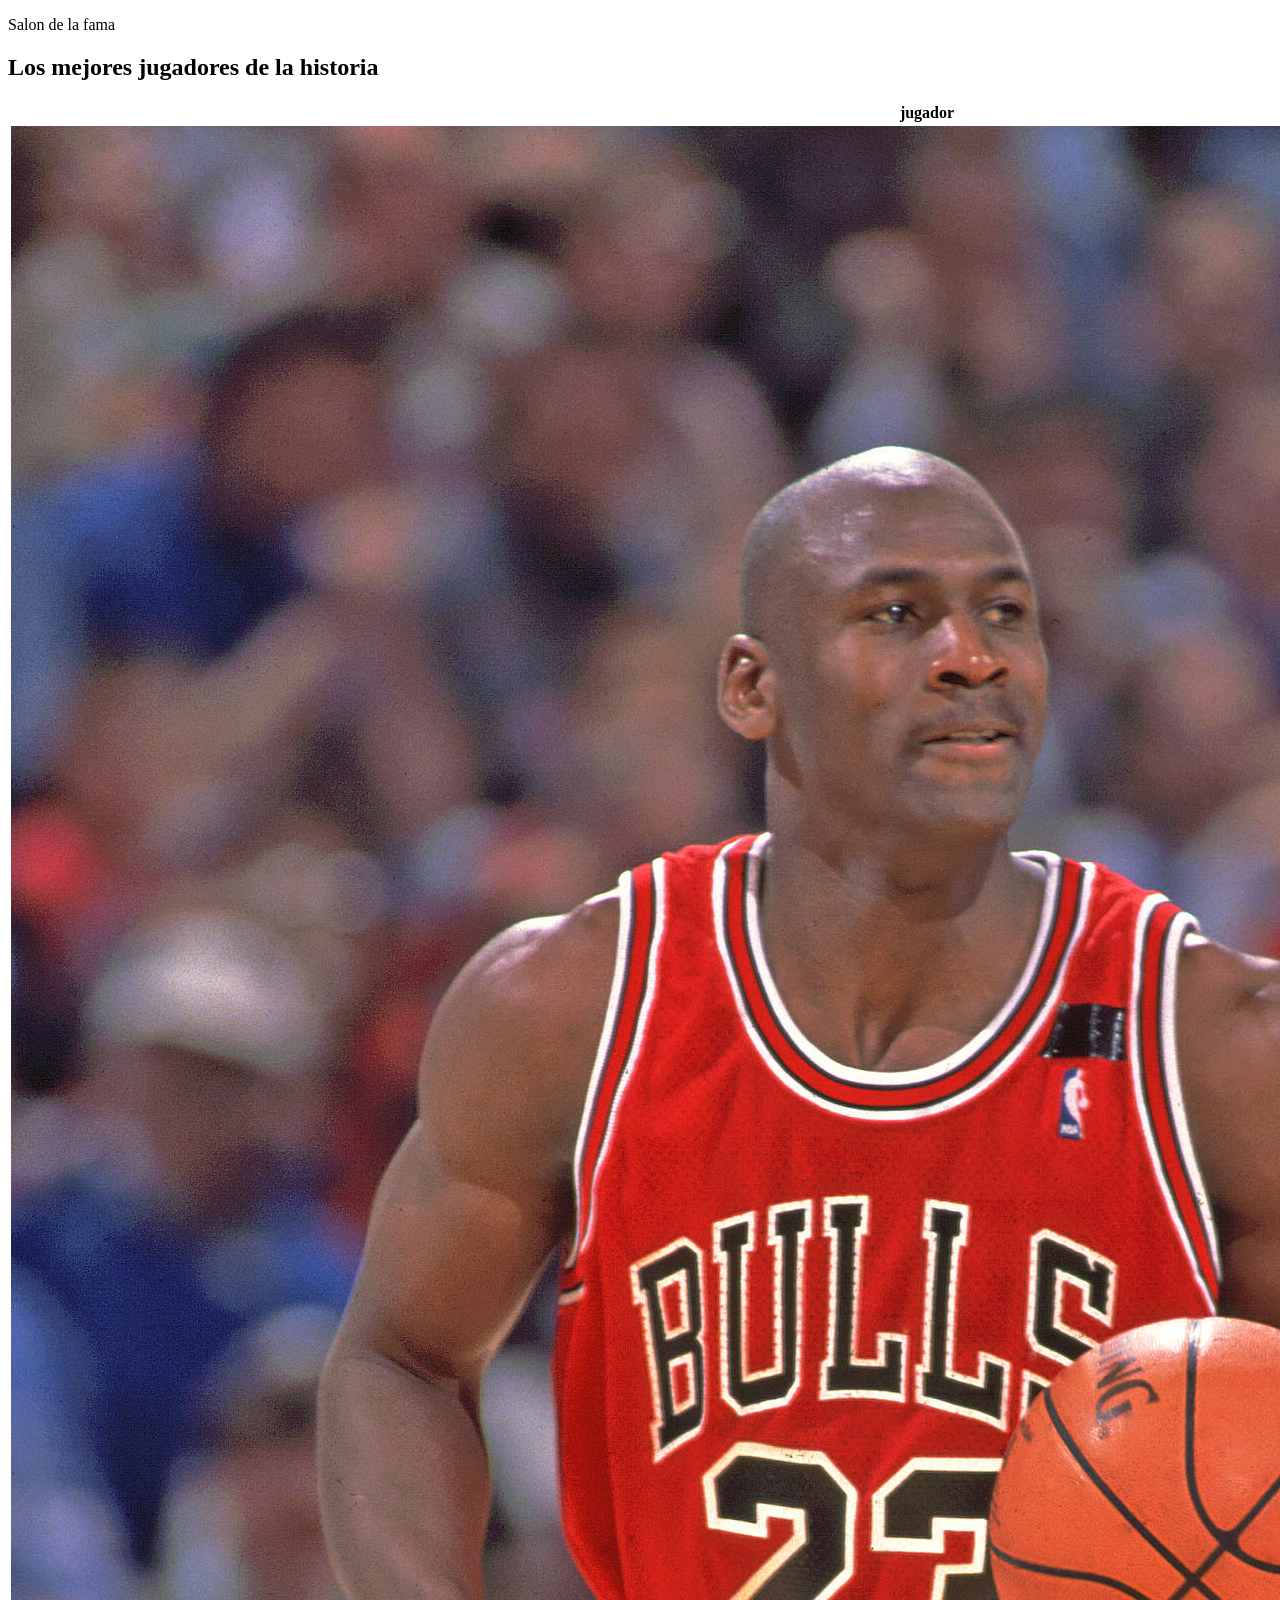
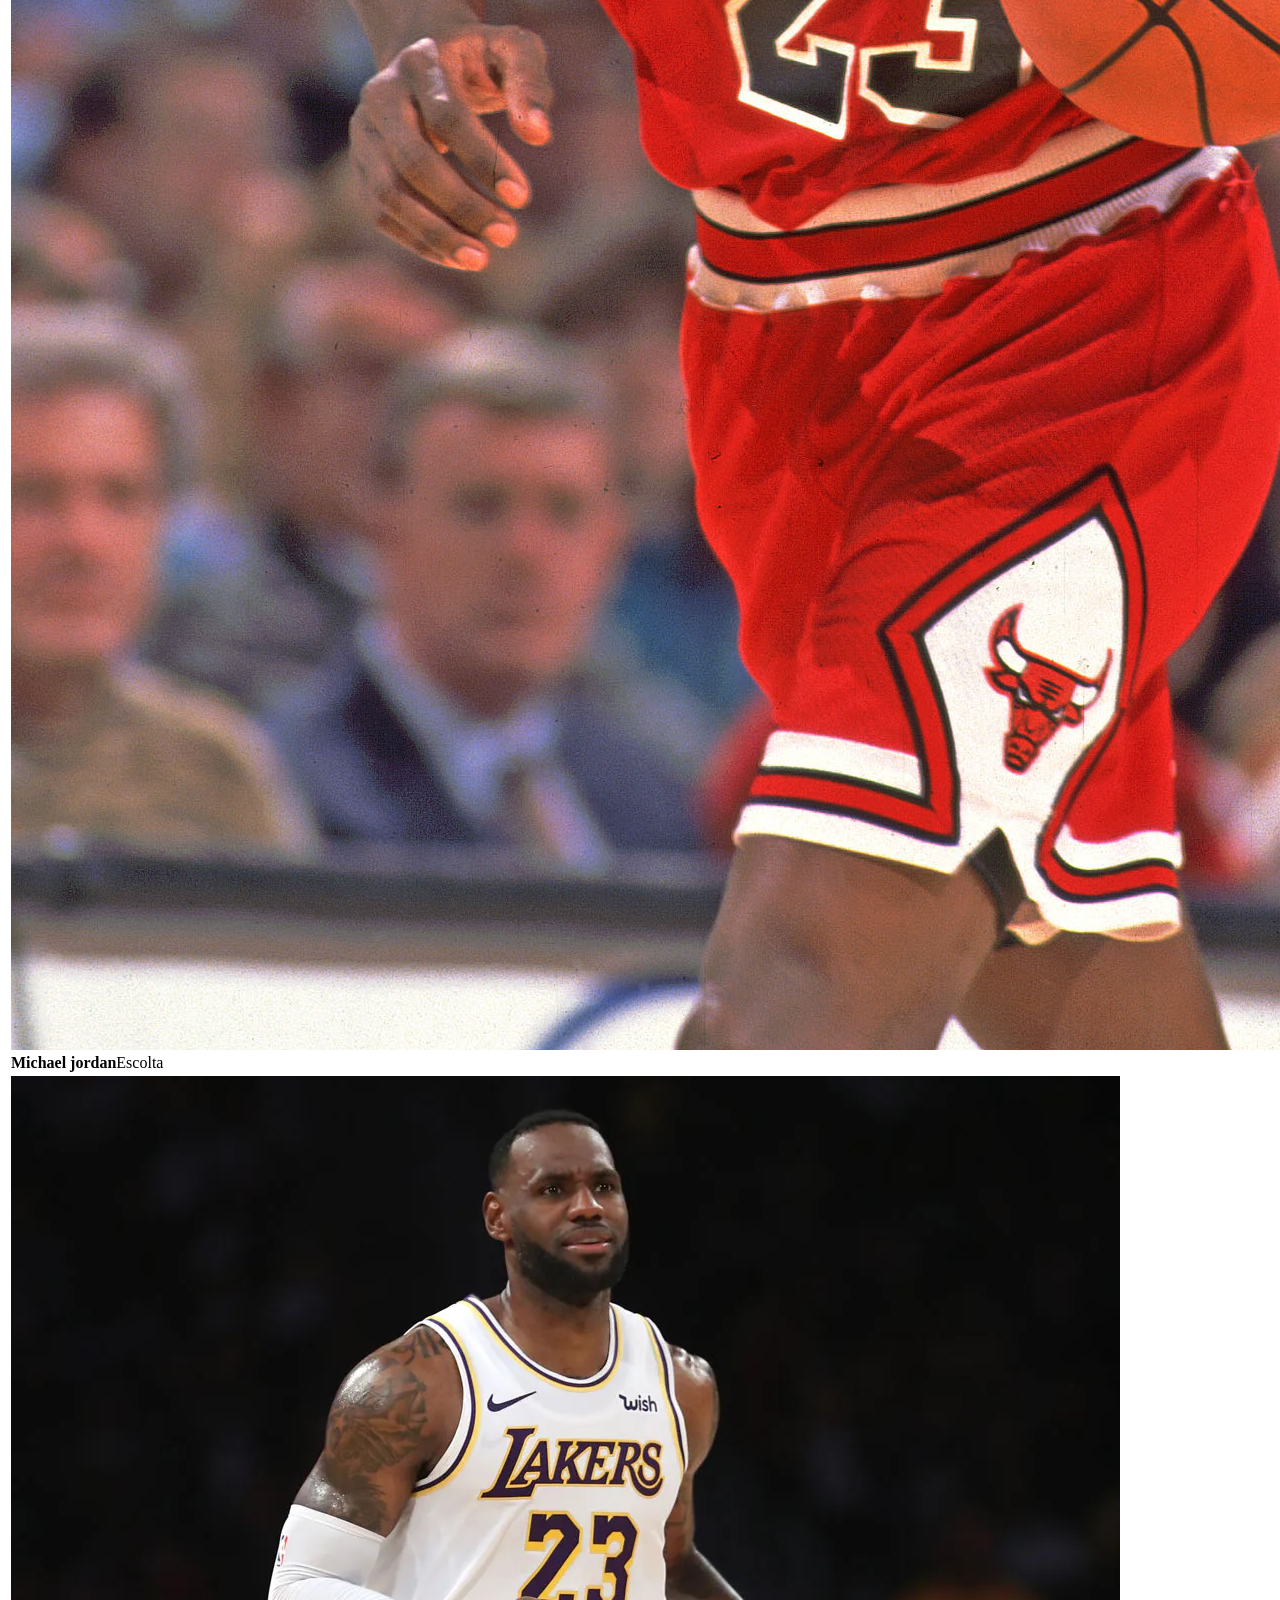
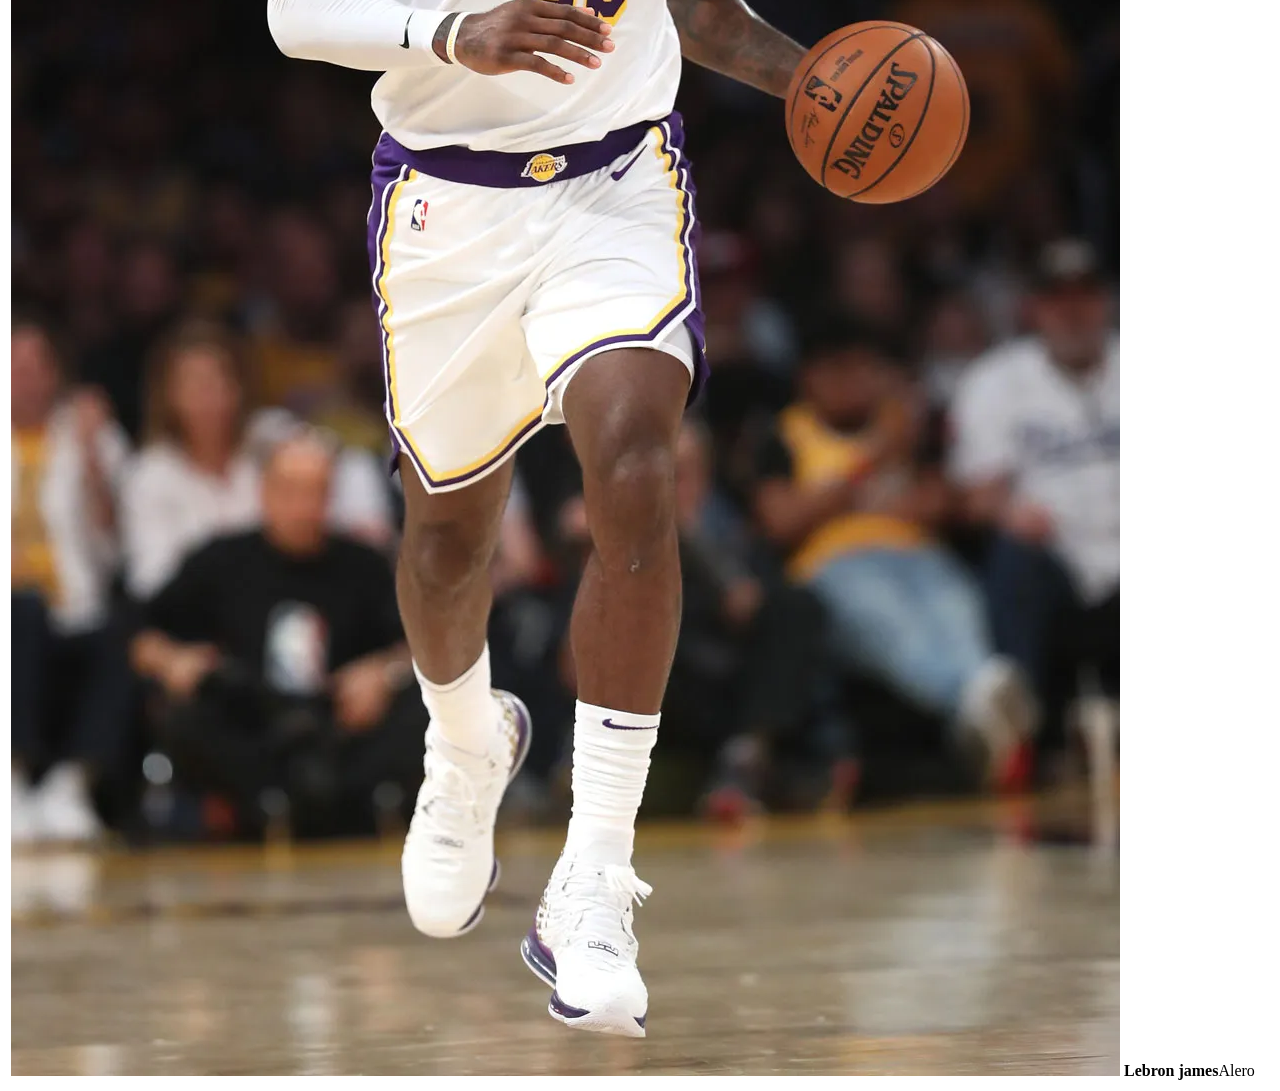
==== inicio.html @ f9efda5d "first commit" ====
<!DOCTYPE html>
<html lang="es">

<head>
    <meta charset="UTF-8">
    <meta name="viewport" content="width=device-width, initial-scale=1.0">
    <title>Document</title>
</head>

<body>
    <main class="contenedor">
        <section class="portada">
            <p class="etiqueta">Salon de la fama</p>
            <h1>Los mejores <span class="resultado">jugadores</span> de la historia</h1>
        </section>

        <section class="tarjeta">
            <div class="franja"></div>
            <div class="scroll">
                <table>
                    <thead>
                        <tr>
                            <th>jugador</th>
                            <th>equipos</th>
                            <th>posicion</th>
                            <th>apodo</th>
                        </tr>
                    </thead>
                    <tbody>
                        <tr>
                            <td class="jugador">
                                <img class="foto" src="img/img/8faafbe6-usatsi_2120524.jpg" alt="michael jordan" />
                                <span class="nombre"><strong>Michael jordan</strong><span
                                        class="posicion">Escolta</span>
                            </td>
                            <td>Bulls wizards</td>
                            <td>Escolta</td>
                            <td class="apodo">His airness</td>
                        </tr>
                        <tr>
                            <td class="jugador">
                                <img class="foto" src="img/img/LeBron-James-Los-Angeles-Lakers-Staples-Center-2019.webp"
                                    alt="Lebron james">
                                <span class="nombre"><strong>Lebron james</strong><span class="posicion">Alero</span>
                            </td>

                        </tr>

                    </tbody>

                </table>

            </div>

        </section>

    </main>

</body>

</html>
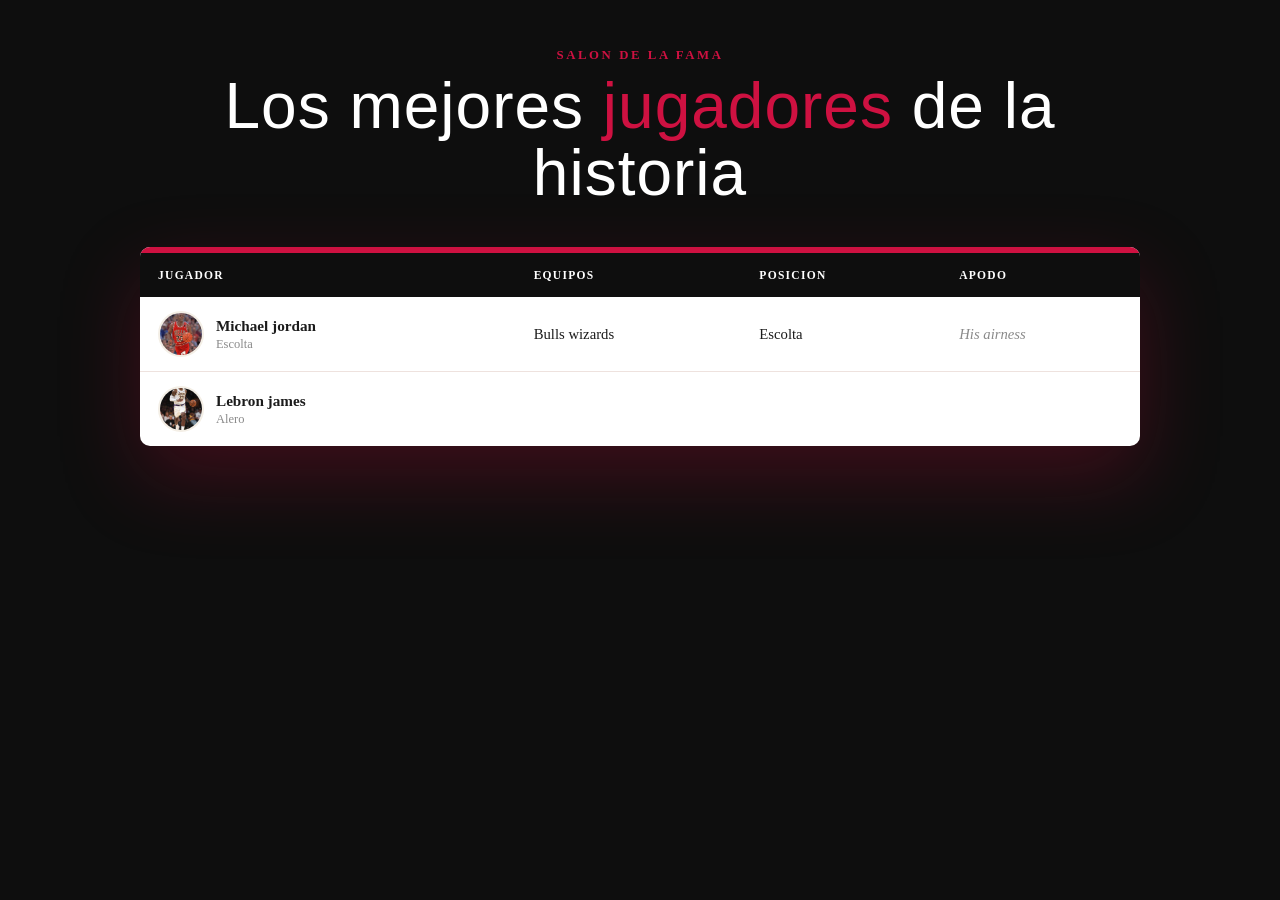
==== commit a574963c: "Actualizo la pagina" ====
--- a/inicio.html
+++ b/inicio.html
@@ -5,6 +5,7 @@
     <meta charset="UTF-8">
     <meta name="viewport" content="width=device-width, initial-scale=1.0">
     <title>Document</title>
+    <link rel="stylesheet" href="css/inicio.css">
 </head>
 
 <body>
--- a/css/inicio.css
+++ b/css/inicio.css
@@ -0,0 +1,155 @@
+:root{
+    --rojo:#ce1141;
+    --negro:#0e0e0e;
+    --carbon: #1b1b1b; 
+    --blanco: #ffffff;
+    --crema: #f4efe6;
+    --gris: #8a8a8a;
+}
+
+*{
+    box-sizing: border-box
+}
+
+body{
+    margin: 0;
+    font-family: "inter" system-ui, sans-serif;
+    color: var(--carbon);
+    background-color: var(--negro);
+}
+
+.contenedor{
+    max-width: 1040px;
+    margin: 0 auto;
+    padding: 24px 20px 80px ;
+}
+
+/*==PORTADA==*/
+.portada{
+    text-align: center;
+    padding: 24px 12px 40px;
+}
+
+.etiqueta{
+    margin: 0 0 10px;
+    font-size: 0.8rem;
+    font-weight: 700;
+    letter-spacing: 0.16rem;
+    text-transform: uppercase;
+    color: var(--rojo);
+}
+
+.portada h1{
+    margin: 0;
+    font-family: "Bebas Meue", "Impact", sans-serif;
+    font-weight: 400;
+    font-size: clamp(2.4rem, 6vw, 4rem);
+    letter-spacing: 1px;
+    line-height: 1.05;
+    color:var(--blanco);
+}
+
+.resultado{
+    color:var(--rojo);
+}
+
+
+.tarjeta{
+    background: var(--blanco);
+    border-radius: 10px;
+    overflow: hidden;
+    box-shadow: 0 30px 80px rgba(206, 17, 65, 0.25);
+}
+
+
+.franja{
+    height: 6px;
+    background: var(--rojo);
+}
+
+
+.scroll{
+    overflow-x: auto;
+}
+
+table{
+    width: 100%;
+    min-width: 760px;
+    border-collapse: collapse;
+}
+
+thead th{
+    background: var(--negro);
+    color: var(--blanco);
+    text-align: left;
+    padding: 16px 18px;
+    font-size: 0.72rem;
+    font-weight: 700;
+    letter-spacing: 0.08rem;
+    text-transform: uppercase;
+    white-space: nowrap;
+}
+
+tbody tr{
+    border-bottom: 1px solid #eee2de;
+}
+
+
+tbody tr:last-child{
+    border-bottom: none;
+}
+
+tbody tr:hover{
+    background: #fdf2f4;
+}
+
+td{
+    padding: 14px 18px;
+    vertical-align: middle;
+    font-size: 0.92rem;
+}
+
+
+.jugador{
+    display: flex;
+    align-items: center;
+    gap: 12px;
+}
+
+
+.foto{
+    width: 46px;
+    height: 46px;
+    border-radius: 50%;
+    object-fit: cover;
+    border: 2px solid var(--crema);
+}
+
+
+.nombre strong{
+    display: block;
+    font-size: 0.95rem;
+}
+
+.posicion{
+    font-size: 0.78rem;
+    color: var(--gris);
+}
+
+.apodo{
+    font-style: italic;
+    color: var(--gris);
+    white-space: nowrap;
+}
+
+@media (max-width: 560px){
+
+.portada{
+    padding: 16px 4px 28px;
+}
+
+.contenedor{
+    padding: 16px 12px 56px;
+}
+
+}
